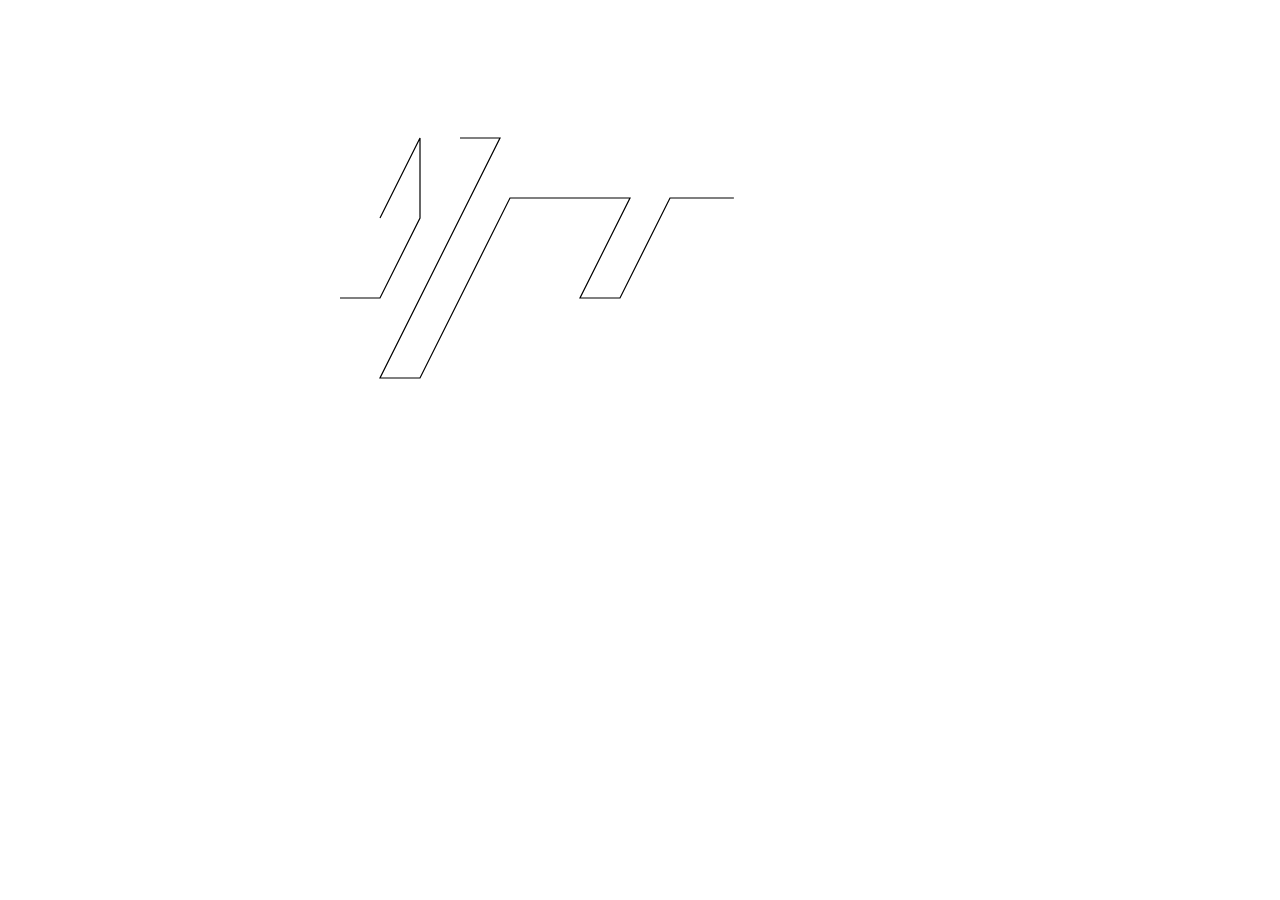
==== index.html @ 1cc5db6f "first commit" ====
<html>
<link rel="stylesheet" href="styles.css">
<body>
  <svg width="600" height="280" viewbox="0 -50 1500 650">
    <polyline
      id="first"
      points="0,400 100,400 200,200 200,0 100,200"
    />
    <animate 
      d="first-anim"
      xlink:href="#first"
      attributeName="stroke-dasharray"
      from="0 10000"
      to="10000 10000" 
      dur="3s"
      fill="freeze"
      begin="0s"
    />
    <polyline
      id="second"
      points="300,0 400,0 100,600 200,600 425,150 725,150 600,400 700,400 825,150 1025,150 1050,100 950,100"
    />
    <animate
      d="second-anim"
      xlink:href="#second"
      attributeName="stroke-dasharray"
      from="0 10000"
      to="10000 10000" 
      dur="3s"
      fill="freeze"
      begin="0.4s"
    />
    <polyline
      id="third"
      points="500,400 400,400 500,200 600,200 525,350"
    />
    <animate
      d="third-anim"
      xlink:href="#third"
      attributeName="stroke-dasharray"
      from="0 10000"
      to="10000 10000" 
      dur="3s"
      fill="freeze"
      begin="1.4s"
    />
    <polyline
      id="fourth"
      points="900,400 800,400 900,200 1000,200 925,350"
    />
    <animate
      d="fourth-anim"
      xlink:href="#fourth"
      attributeName="stroke-dasharray"
      from="0 10000"
      to="10000 10000" 
      dur="3s"
      fill="freeze"
      begin="1.8s"
    />
    <polyline
      id="fifth"
      points="900,600 1200,0 1300,0 1000,600"
    />
    <animate
      d="fifth-anim"
      xlink:href="#fifth"
      attributeName="stroke-dasharray"
      from="0 10000"
      to="10000 10000" 
      dur="3s"
      fill="freeze"
      begin="2.2s"
    />
    <polyline
      id="sixth"
      points="1500,400 1200,400 1325,150 1425,150 1325,350 1500,350"
    />
    <animate
      d="sixth-anim"
      xlink:href="#sixth"
      attributeName="stroke-dasharray"
      from="0 10000"
      to="10000 10000" 
      dur="3s"
      fill="freeze"
      begin="2.8s"
    />
  </svg>
</body>
</html>
---- styles.css ----
body {
  text-align: center;
}

svg {
  padding: 100px;
}

polyline {
  stroke: black;
  stroke-width: 3;
  fill: none;
  stroke-linecap: "round";
  stroke-dasharray: 0 10000;
  stroke-dashoffset: 0;
}
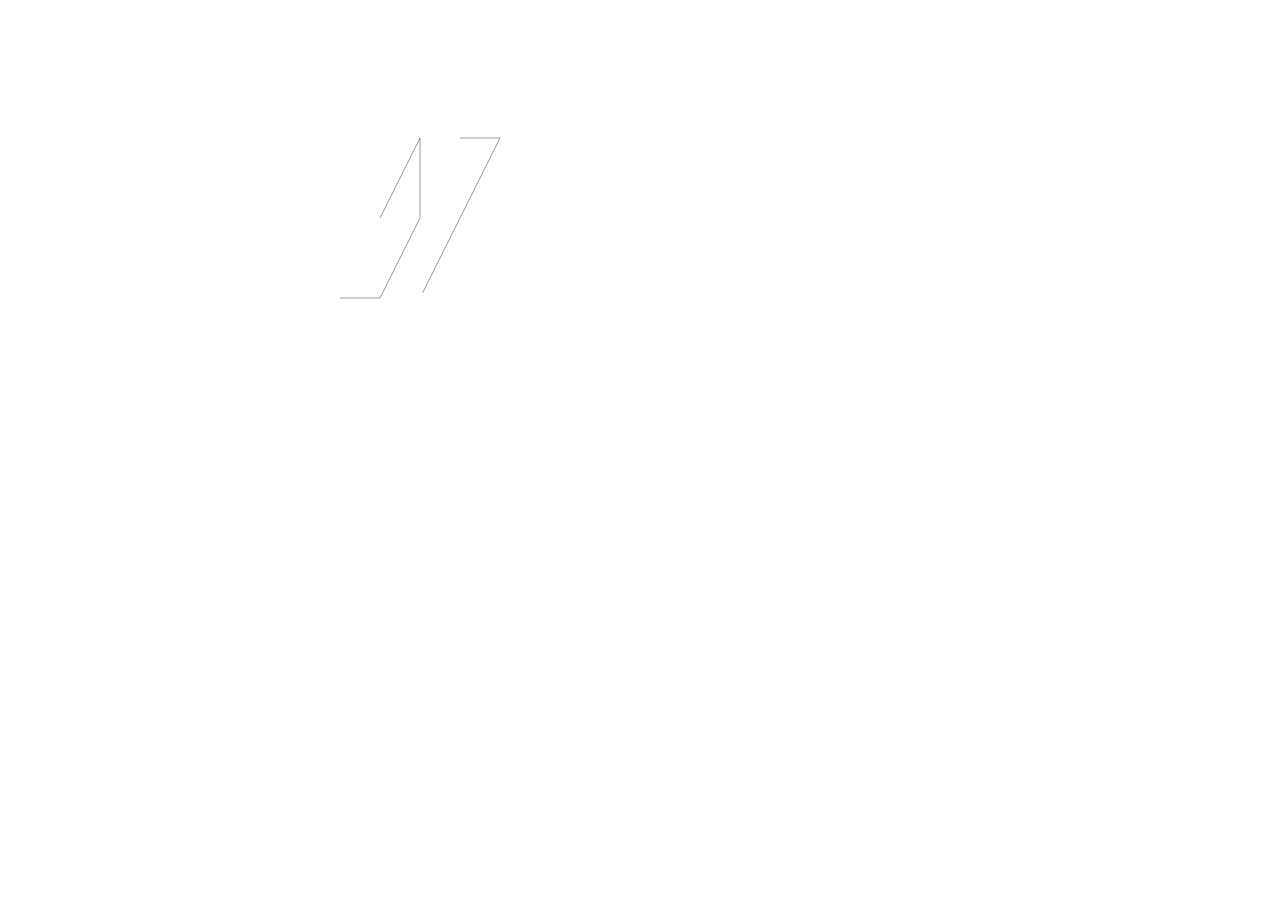
==== commit 7a53b1a6: "redesign" ====
--- a/index.html
+++ b/index.html
@@ -1,10 +1,10 @@
 <html>
 <link rel="stylesheet" href="styles.css">
 <body>
-  <svg width="600" height="280" viewbox="0 -50 1500 650">
+  <svg width="600" height="200" viewbox="0 -50 1500 450">
     <polyline
       id="first"
-      points="0,400 100,400 200,200 200,0 100,200"
+      points="100,200 200,0 200,200 100,400 0,400"
     />
     <animate 
       d="first-anim"
@@ -12,13 +12,13 @@
       attributeName="stroke-dasharray"
       from="0 10000"
       to="10000 10000" 
-      dur="3s"
+      dur="2s"
       fill="freeze"
-      begin="0s"
+      begin="0.5s"
     />
     <polyline
       id="second"
-      points="300,0 400,0 100,600 200,600 425,150 725,150 600,400 700,400 825,150 1025,150 1050,100 950,100"
+      points="300,0 400,0 200,400 300,400 425,150 725,150 600,400 700,400 825,150 1025,150 1050,100 950,100"
     />
     <animate
       d="second-anim"
@@ -26,9 +26,9 @@
       attributeName="stroke-dasharray"
       from="0 10000"
       to="10000 10000" 
-      dur="3s"
+      dur="2s"
       fill="freeze"
-      begin="0.4s"
+      begin="1s"
     />
     <polyline
       id="third"
@@ -40,9 +40,9 @@
       attributeName="stroke-dasharray"
       from="0 10000"
       to="10000 10000" 
-      dur="3s"
+      dur="2s"
       fill="freeze"
-      begin="1.4s"
+      begin="1.5s"
     />
     <polyline
       id="fourth"
@@ -54,13 +54,13 @@
       attributeName="stroke-dasharray"
       from="0 10000"
       to="10000 10000" 
-      dur="3s"
+      dur="2s"
       fill="freeze"
-      begin="1.8s"
+      begin="2s"
     />
     <polyline
       id="fifth"
-      points="900,600 1200,0 1300,0 1000,600"
+      points="1000,400 1200,0 1300,0 1100,400"
     />
     <animate
       d="fifth-anim"
@@ -68,9 +68,9 @@
       attributeName="stroke-dasharray"
       from="0 10000"
       to="10000 10000" 
-      dur="3s"
+      dur="2s"
       fill="freeze"
-      begin="2.2s"
+      begin="2.5s"
     />
     <polyline
       id="sixth"
@@ -82,9 +82,9 @@
       attributeName="stroke-dasharray"
       from="0 10000"
       to="10000 10000" 
-      dur="3s"
+      dur="2s"
       fill="freeze"
-      begin="2.8s"
+      begin="3s"
     />
   </svg>
 </body>
--- a/styles.css
+++ b/styles.css
@@ -8,7 +8,7 @@
 
 polyline {
   stroke: black;
-  stroke-width: 3;
+  stroke-width: 1;
   fill: none;
   stroke-linecap: "round";
   stroke-dasharray: 0 10000;
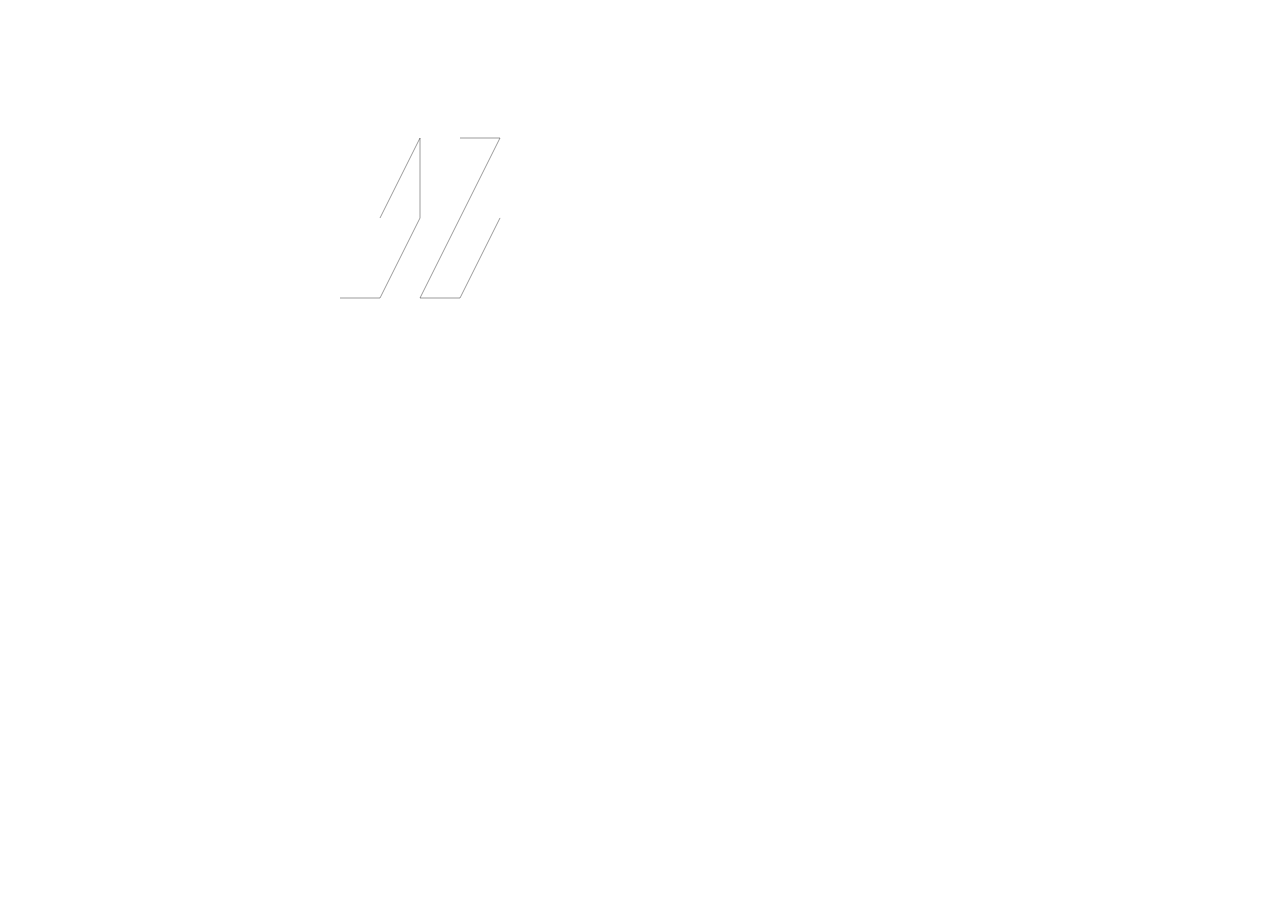
==== commit f5265b99: "redesign" ====
--- a/index.html
+++ b/index.html
@@ -60,7 +60,7 @@
     />
     <polyline
       id="fifth"
-      points="1000,400 1200,0 1300,0 1100,400"
+      points="1100,400 1000,400 1200,0 1300,0 1125,350"
     />
     <animate
       d="fifth-anim"
@@ -74,7 +74,7 @@
     />
     <polyline
       id="sixth"
-      points="1500,400 1200,400 1325,150 1425,150 1325,350 1500,350"
+      points="1300,400 1200,400 1300,200 1400,200 1325,350"
     />
     <animate
       d="sixth-anim"
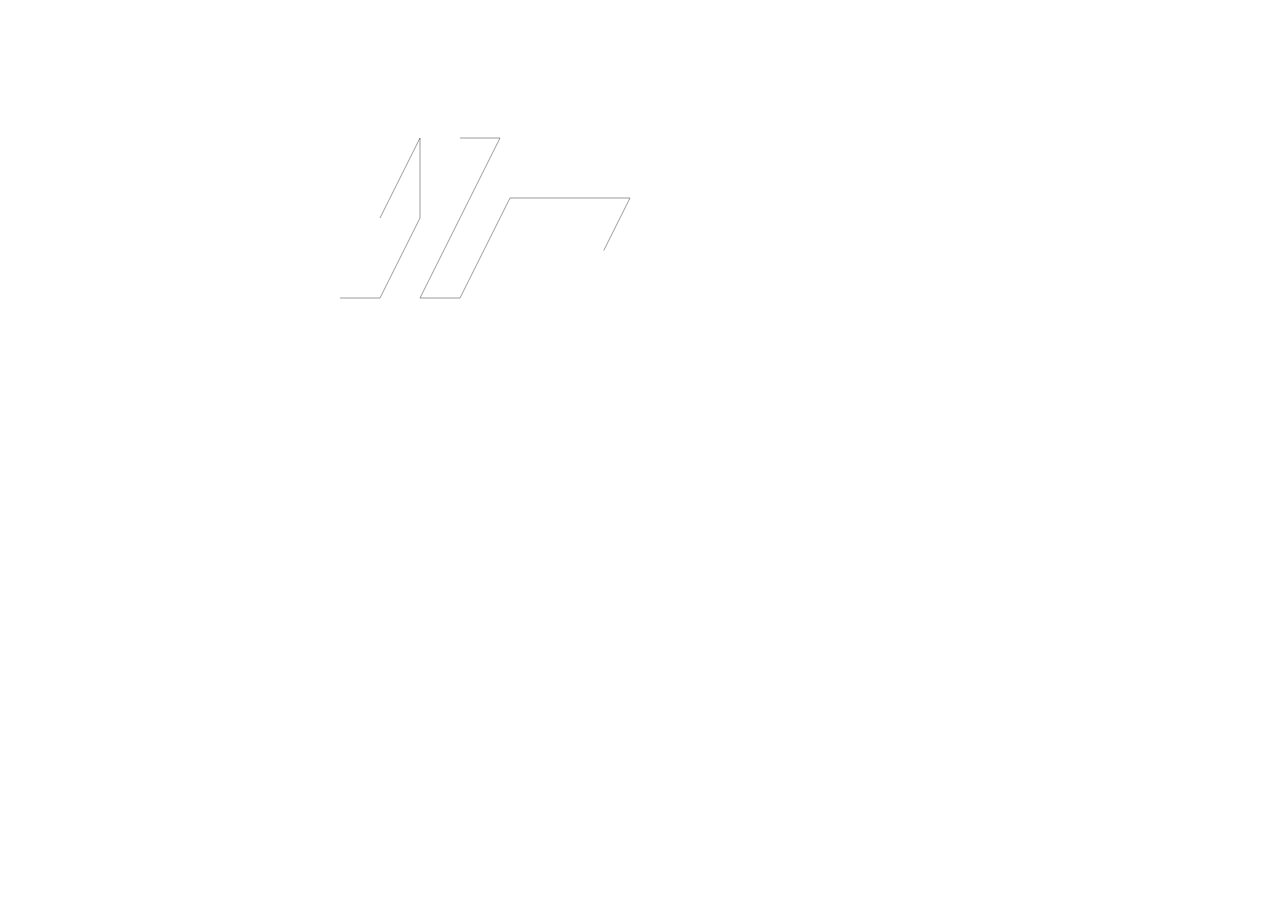
==== commit 68f7c4ec: "change timing" ====
--- a/index.html
+++ b/index.html
@@ -28,7 +28,7 @@
       to="10000 10000" 
       dur="2s"
       fill="freeze"
-      begin="1s"
+      begin="0.8s"
     />
     <polyline
       id="third"
@@ -42,7 +42,7 @@
       to="10000 10000" 
       dur="2s"
       fill="freeze"
-      begin="1.5s"
+      begin="1.3s"
     />
     <polyline
       id="fourth"
@@ -56,7 +56,7 @@
       to="10000 10000" 
       dur="2s"
       fill="freeze"
-      begin="2s"
+      begin="1.6s"
     />
     <polyline
       id="fifth"
@@ -70,7 +70,7 @@
       to="10000 10000" 
       dur="2s"
       fill="freeze"
-      begin="2.5s"
+      begin="1.9s"
     />
     <polyline
       id="sixth"
@@ -84,7 +84,7 @@
       to="10000 10000" 
       dur="2s"
       fill="freeze"
-      begin="3s"
+      begin="2.1s"
     />
   </svg>
 </body>
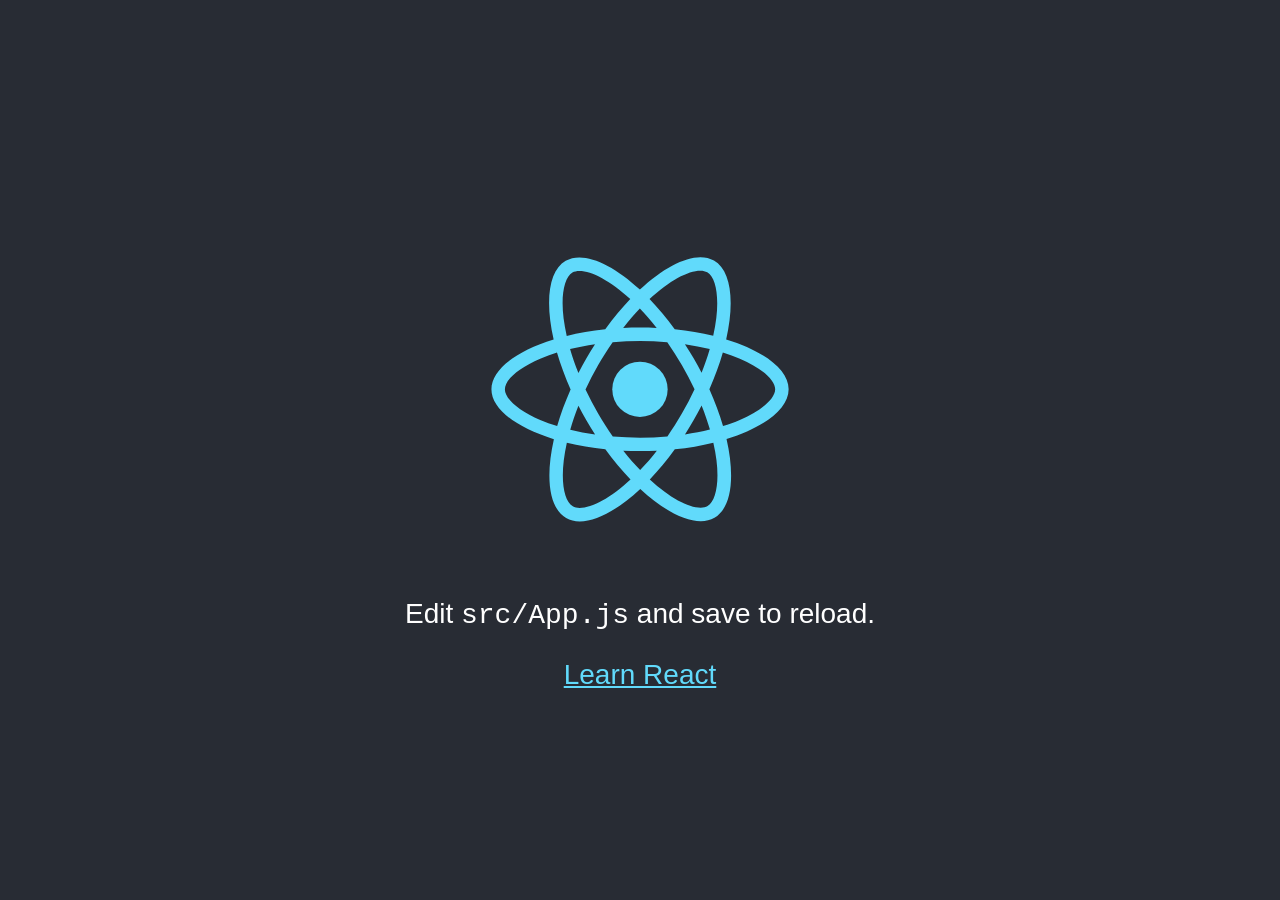
==== commit 7393f2ef: "Updates" ====
--- a/index.html
+++ b/index.html
@@ -1,91 +1 @@
-<html>
-<link rel="stylesheet" href="styles.css">
-<body>
-  <svg width="600" height="200" viewbox="0 -50 1500 450">
-    <polyline
-      id="first"
-      points="100,200 200,0 200,200 100,400 0,400"
-    />
-    <animate 
-      d="first-anim"
-      xlink:href="#first"
-      attributeName="stroke-dasharray"
-      from="0 10000"
-      to="10000 10000" 
-      dur="2s"
-      fill="freeze"
-      begin="0.5s"
-    />
-    <polyline
-      id="second"
-      points="300,0 400,0 200,400 300,400 425,150 725,150 600,400 700,400 825,150 1025,150 1050,100 950,100"
-    />
-    <animate
-      d="second-anim"
-      xlink:href="#second"
-      attributeName="stroke-dasharray"
-      from="0 10000"
-      to="10000 10000" 
-      dur="2s"
-      fill="freeze"
-      begin="0.8s"
-    />
-    <polyline
-      id="third"
-      points="500,400 400,400 500,200 600,200 525,350"
-    />
-    <animate
-      d="third-anim"
-      xlink:href="#third"
-      attributeName="stroke-dasharray"
-      from="0 10000"
-      to="10000 10000" 
-      dur="2s"
-      fill="freeze"
-      begin="1.3s"
-    />
-    <polyline
-      id="fourth"
-      points="900,400 800,400 900,200 1000,200 925,350"
-    />
-    <animate
-      d="fourth-anim"
-      xlink:href="#fourth"
-      attributeName="stroke-dasharray"
-      from="0 10000"
-      to="10000 10000" 
-      dur="2s"
-      fill="freeze"
-      begin="1.6s"
-    />
-    <polyline
-      id="fifth"
-      points="1100,400 1000,400 1200,0 1300,0 1125,350"
-    />
-    <animate
-      d="fifth-anim"
-      xlink:href="#fifth"
-      attributeName="stroke-dasharray"
-      from="0 10000"
-      to="10000 10000" 
-      dur="2s"
-      fill="freeze"
-      begin="1.9s"
-    />
-    <polyline
-      id="sixth"
-      points="1300,400 1200,400 1300,200 1400,200 1325,350"
-    />
-    <animate
-      d="sixth-anim"
-      xlink:href="#sixth"
-      attributeName="stroke-dasharray"
-      from="0 10000"
-      to="10000 10000" 
-      dur="2s"
-      fill="freeze"
-      begin="2.1s"
-    />
-  </svg>
-</body>
-</html>+<!doctype html><html lang="en"><head><meta charset="utf-8"/><link rel="icon" href="/favicon.ico"/><meta name="viewport" content="width=device-width,initial-scale=1"/><meta name="theme-color" content="#000000"/><meta name="description" content="Web site created using create-react-app"/><link rel="apple-touch-icon" href="/logo192.png"/><link rel="manifest" href="/manifest.json"/><title>React App</title><script defer="defer" src="/static/js/main.4adac9c0.js"></script><link href="/static/css/main.f855e6bc.css" rel="stylesheet"></head><body><noscript>You need to enable JavaScript to run this app.</noscript><div id="root"></div></body></html>
--- a/static/css/main.f855e6bc.css
+++ b/static/css/main.f855e6bc.css
@@ -0,0 +1,2 @@
+body{-webkit-font-smoothing:antialiased;-moz-osx-font-smoothing:grayscale;font-family:-apple-system,BlinkMacSystemFont,Segoe UI,Roboto,Oxygen,Ubuntu,Cantarell,Fira Sans,Droid Sans,Helvetica Neue,sans-serif;margin:0}code{font-family:source-code-pro,Menlo,Monaco,Consolas,Courier New,monospace}.App{text-align:center}.App-logo{height:40vmin;pointer-events:none}@media (prefers-reduced-motion:no-preference){.App-logo{animation:App-logo-spin 20s linear infinite}}.App-header{align-items:center;background-color:#282c34;color:#fff;display:flex;flex-direction:column;font-size:calc(10px + 2vmin);justify-content:center;min-height:100vh}.App-link{color:#61dafb}@keyframes App-logo-spin{0%{transform:rotate(0deg)}to{transform:rotate(1turn)}}
+/*# sourceMappingURL=main.f855e6bc.css.map*/
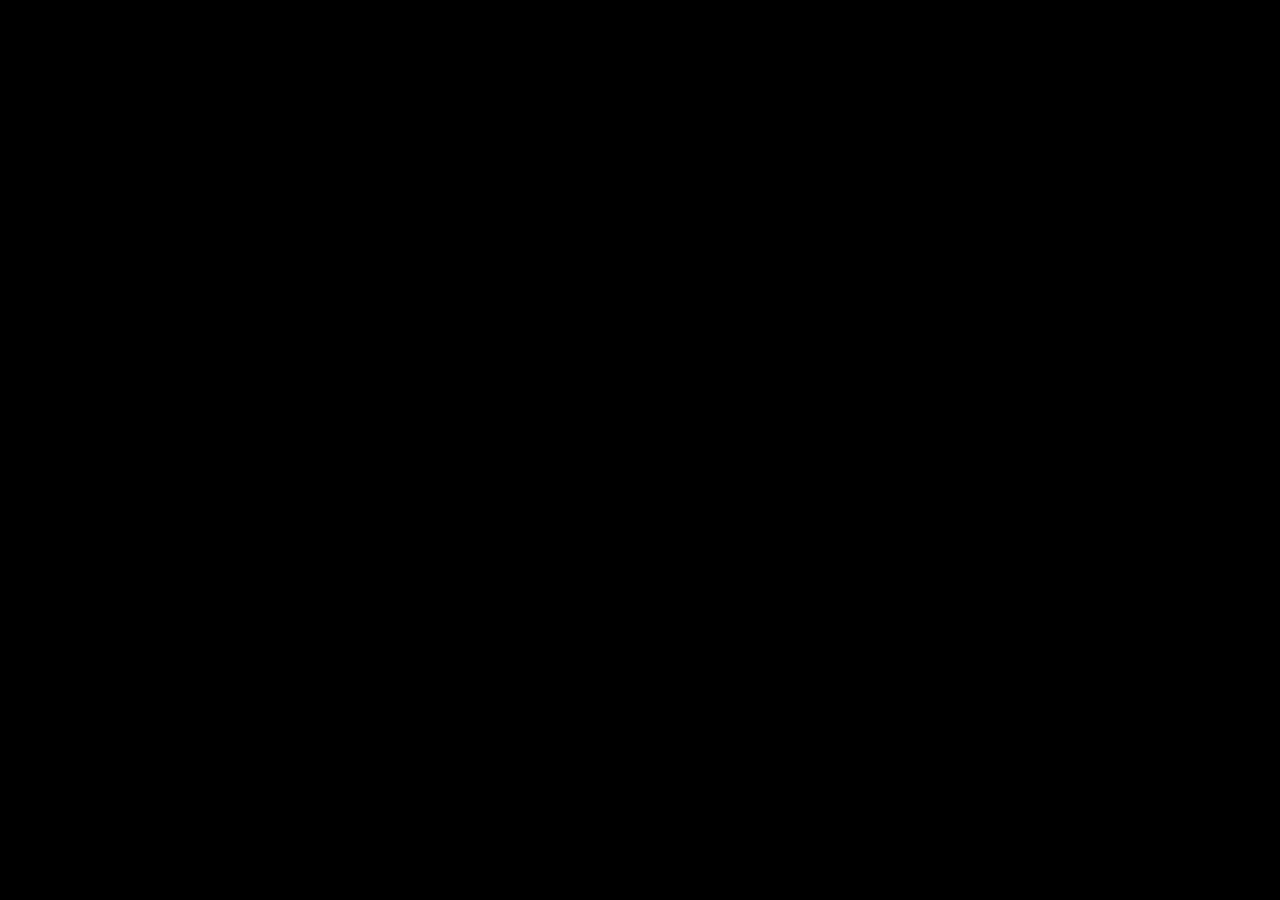
==== commit 9ae4d34c: "Add animated white text drawing effect with looping and random delays" ====
--- a/index.html
+++ b/index.html
@@ -1 +1,106 @@
-<!doctype html><html lang="en"><head><meta charset="utf-8"/><link rel="icon" href="/favicon.ico"/><meta name="viewport" content="width=device-width,initial-scale=1"/><meta name="theme-color" content="#000000"/><meta name="description" content="Web site created using create-react-app"/><link rel="apple-touch-icon" href="/logo192.png"/><link rel="manifest" href="/manifest.json"/><title>React App</title><script defer="defer" src="/static/js/main.4adac9c0.js"></script><link href="/static/css/main.f855e6bc.css" rel="stylesheet"></head><body><noscript>You need to enable JavaScript to run this app.</noscript><div id="root"></div></body></html>+<!DOCTYPE html>
+<html lang="en">
+<head>
+  <meta charset="UTF-8">
+  <meta name="viewport" content="width=device-width, initial-scale=1.0">
+  <title>Noah See</title>
+  <link rel="stylesheet" href="styles.css">
+</head>
+<body>
+  <svg width="1500" height="450" viewBox="0 -50 1500 450" xmlns="http://www.w3.org/2000/svg">
+    <defs>
+      <!-- Glow filter -->
+      <filter id="glow">
+        <feGaussianBlur stdDeviation="2" result="coloredBlur"/>
+        <feMerge>
+          <feMergeNode in="coloredBlur"/>
+          <feMergeNode in="SourceGraphic"/>
+        </feMerge>
+      </filter>
+    </defs>
+    
+    <polyline
+      id="first"
+      points="100,200 200,0 200,200 100,400 0,400"
+      stroke="white"
+      filter="url(#glow)"
+    />
+    <polyline
+      id="second"
+      points="300,0 400,0 200,400 300,400 425,150 725,150 600,400 700,400 825,150 1025,150 1050,100 950,100"
+      stroke="white"
+      filter="url(#glow)"
+    />
+    <polyline
+      id="third"
+      points="500,400 400,400 500,200 600,200 525,350"
+      stroke="white"
+      filter="url(#glow)"
+    />
+    <polyline
+      id="fourth"
+      points="900,400 800,400 900,200 1000,200 925,350"
+      stroke="white"
+      filter="url(#glow)"
+    />
+    <polyline
+      id="fifth"
+      points="1100,400 1000,400 1200,0 1300,0 1125,350"
+      stroke="white"
+      filter="url(#glow)"
+    />
+    <polyline
+      id="sixth"
+      points="1300,400 1200,400 1300,200 1400,200 1325,350"
+      stroke="white"
+      filter="url(#glow)"
+    />
+  </svg>
+  <script>
+    const letters = ['first', 'second', 'third', 'fourth', 'fifth', 'sixth'];
+    const drawDelays = [0.25, 0.4, 0.65, 0.8, 0.95, 1.05];
+    const undrawDelays = [3.05, 3.2, 3.45, 3.6, 3.75, 3.85];
+    const dashArrays = [2000, 3000, 1500, 1500, 2000, 1500];
+    
+    function resetAnimations() {
+      letters.forEach((id, index) => {
+        const element = document.getElementById(id);
+        element.style.animation = 'none';
+        element.offsetHeight; // Trigger reflow
+        element.style.strokeDashoffset = dashArrays[index];
+      });
+    }
+    
+    function startAnimation() {
+      letters.forEach((id, index) => {
+        const element = document.getElementById(id);
+        const drawDelay = drawDelays[index];
+        const undrawDelay = undrawDelays[index];
+        const dashArray = dashArrays[index];
+        
+        element.style.animation = `
+          draw${index + 1} 1s ${drawDelay}s forwards,
+          undraw${index + 1} 1s ${undrawDelay}s forwards
+        `;
+      });
+    }
+    
+    function runCycle() {
+      resetAnimations();
+      setTimeout(() => {
+        startAnimation();
+        
+        // Calculate random delay between 5-20 seconds after animation completes
+        // Animation completes at ~4.85s, so add random 5-20s = total 9.85-24.85s
+        const randomDelay = 5000 + Math.random() * 15000; // 5-20 seconds in milliseconds
+        const totalCycleTime = 4850 + randomDelay; // ~4.85s animation + random pause
+        
+        setTimeout(runCycle, totalCycleTime);
+      }, 10);
+    }
+    
+    // Start the first cycle
+    runCycle();
+  </script>
+</body>
+</html>
--- a/styles.css
+++ b/styles.css
@@ -0,0 +1,121 @@
+* {
+  margin: 0;
+  padding: 0;
+  box-sizing: border-box;
+}
+
+body {
+  text-align: center;
+  background: #000000;
+  min-height: 100vh;
+  display: flex;
+  align-items: center;
+  justify-content: center;
+  overflow: hidden;
+  position: relative;
+}
+
+svg {
+  padding: 100px;
+  position: relative;
+  z-index: 1;
+  width: 100%;
+  max-width: 1500px;
+  height: auto;
+}
+
+polyline {
+  stroke-width: 4;
+  fill: none;
+  stroke-linecap: round;
+  stroke-linejoin: round;
+  transition: stroke-width 0.3s ease;
+}
+
+#first {
+  stroke-dasharray: 2000;
+  stroke-dashoffset: 2000;
+}
+
+#second {
+  stroke-dasharray: 3000;
+  stroke-dashoffset: 3000;
+}
+
+#third {
+  stroke-dasharray: 1500;
+  stroke-dashoffset: 1500;
+}
+
+#fourth {
+  stroke-dasharray: 1500;
+  stroke-dashoffset: 1500;
+}
+
+#fifth {
+  stroke-dasharray: 2000;
+  stroke-dashoffset: 2000;
+}
+
+#sixth {
+  stroke-dasharray: 1500;
+  stroke-dashoffset: 1500;
+}
+
+@keyframes draw1 {
+  to { stroke-dashoffset: 0; }
+}
+
+@keyframes draw2 {
+  to { stroke-dashoffset: 0; }
+}
+
+@keyframes draw3 {
+  to { stroke-dashoffset: 0; }
+}
+
+@keyframes draw4 {
+  to { stroke-dashoffset: 0; }
+}
+
+@keyframes draw5 {
+  to { stroke-dashoffset: 0; }
+}
+
+@keyframes draw6 {
+  to { stroke-dashoffset: 0; }
+}
+
+@keyframes undraw1 {
+  from { stroke-dashoffset: 0; }
+  to { stroke-dashoffset: -2000; }
+}
+
+@keyframes undraw2 {
+  from { stroke-dashoffset: 0; }
+  to { stroke-dashoffset: -3000; }
+}
+
+@keyframes undraw3 {
+  from { stroke-dashoffset: 0; }
+  to { stroke-dashoffset: -1500; }
+}
+
+@keyframes undraw4 {
+  from { stroke-dashoffset: 0; }
+  to { stroke-dashoffset: -1500; }
+}
+
+@keyframes undraw5 {
+  from { stroke-dashoffset: 0; }
+  to { stroke-dashoffset: -2000; }
+}
+
+@keyframes undraw6 {
+  from { stroke-dashoffset: 0; }
+  to { stroke-dashoffset: -1500; }
+}
+
+polyline:hover {
+  stroke-width: 5;
+}
